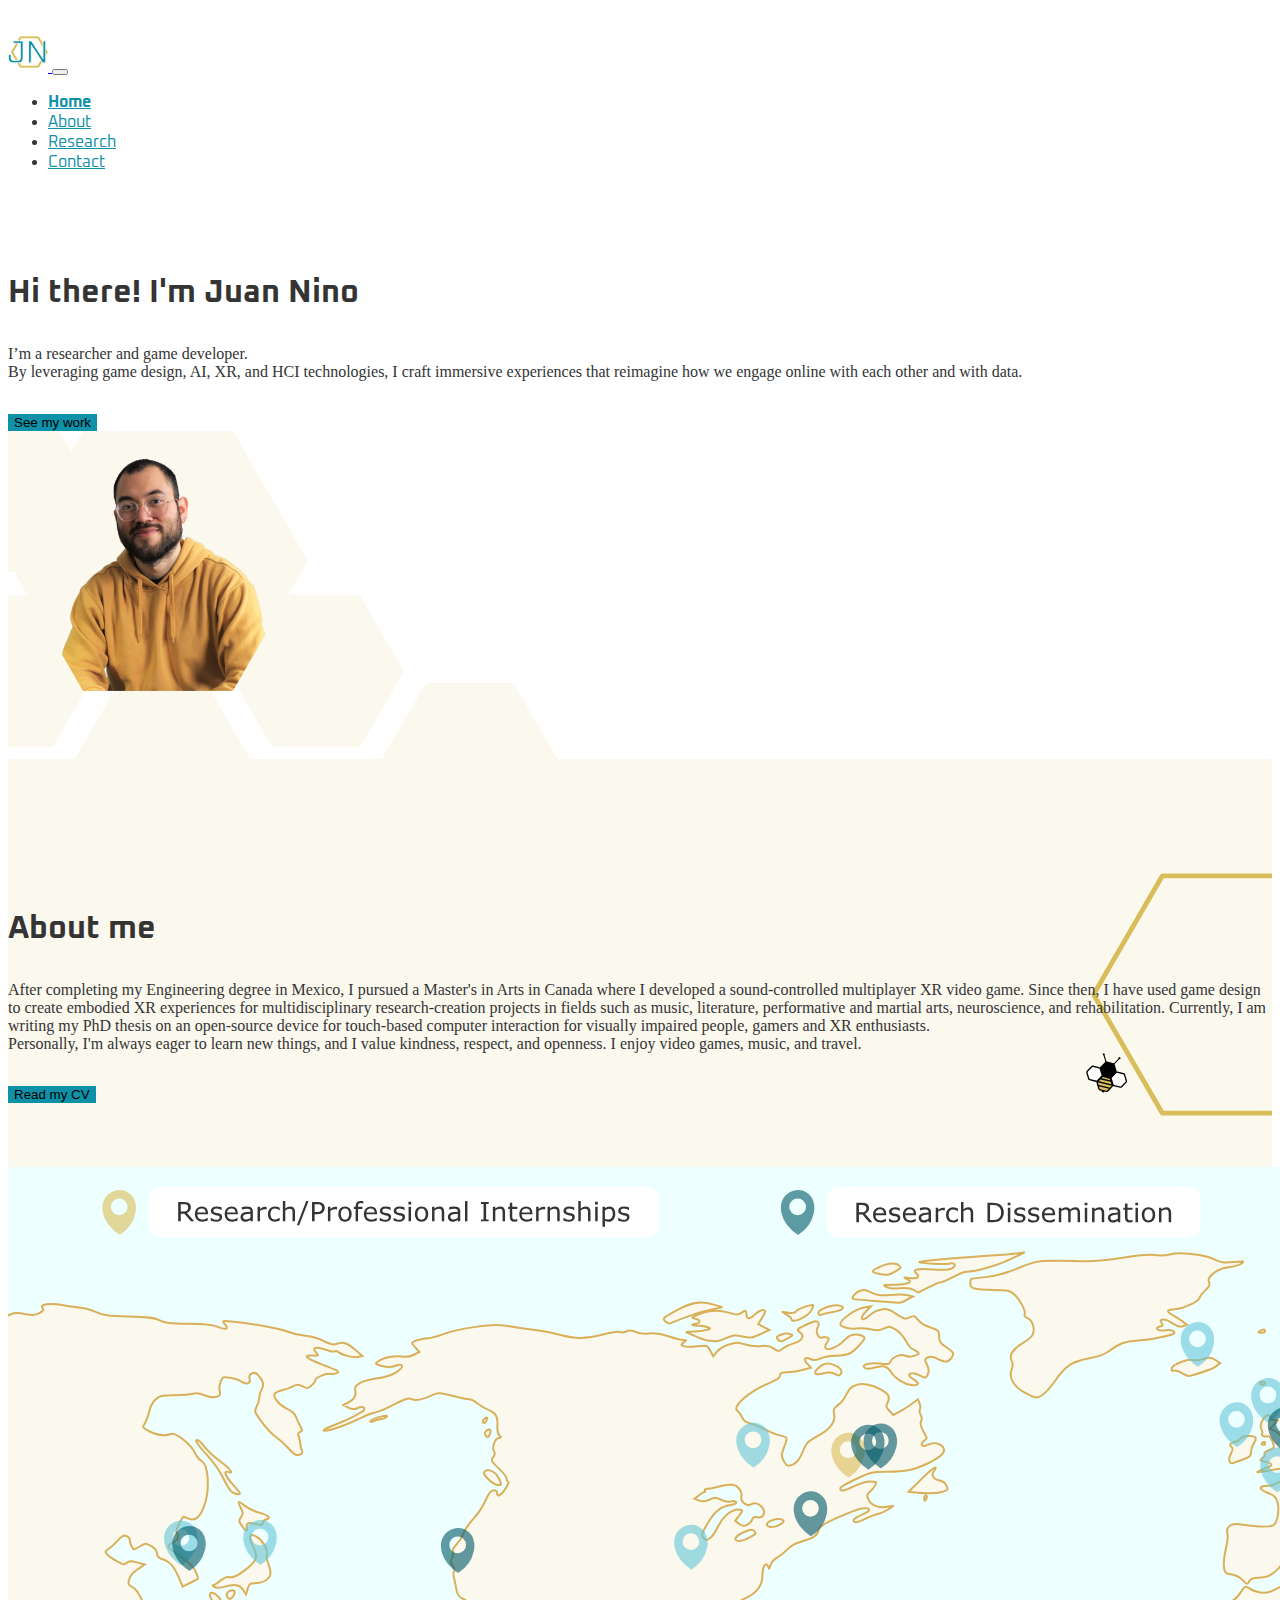
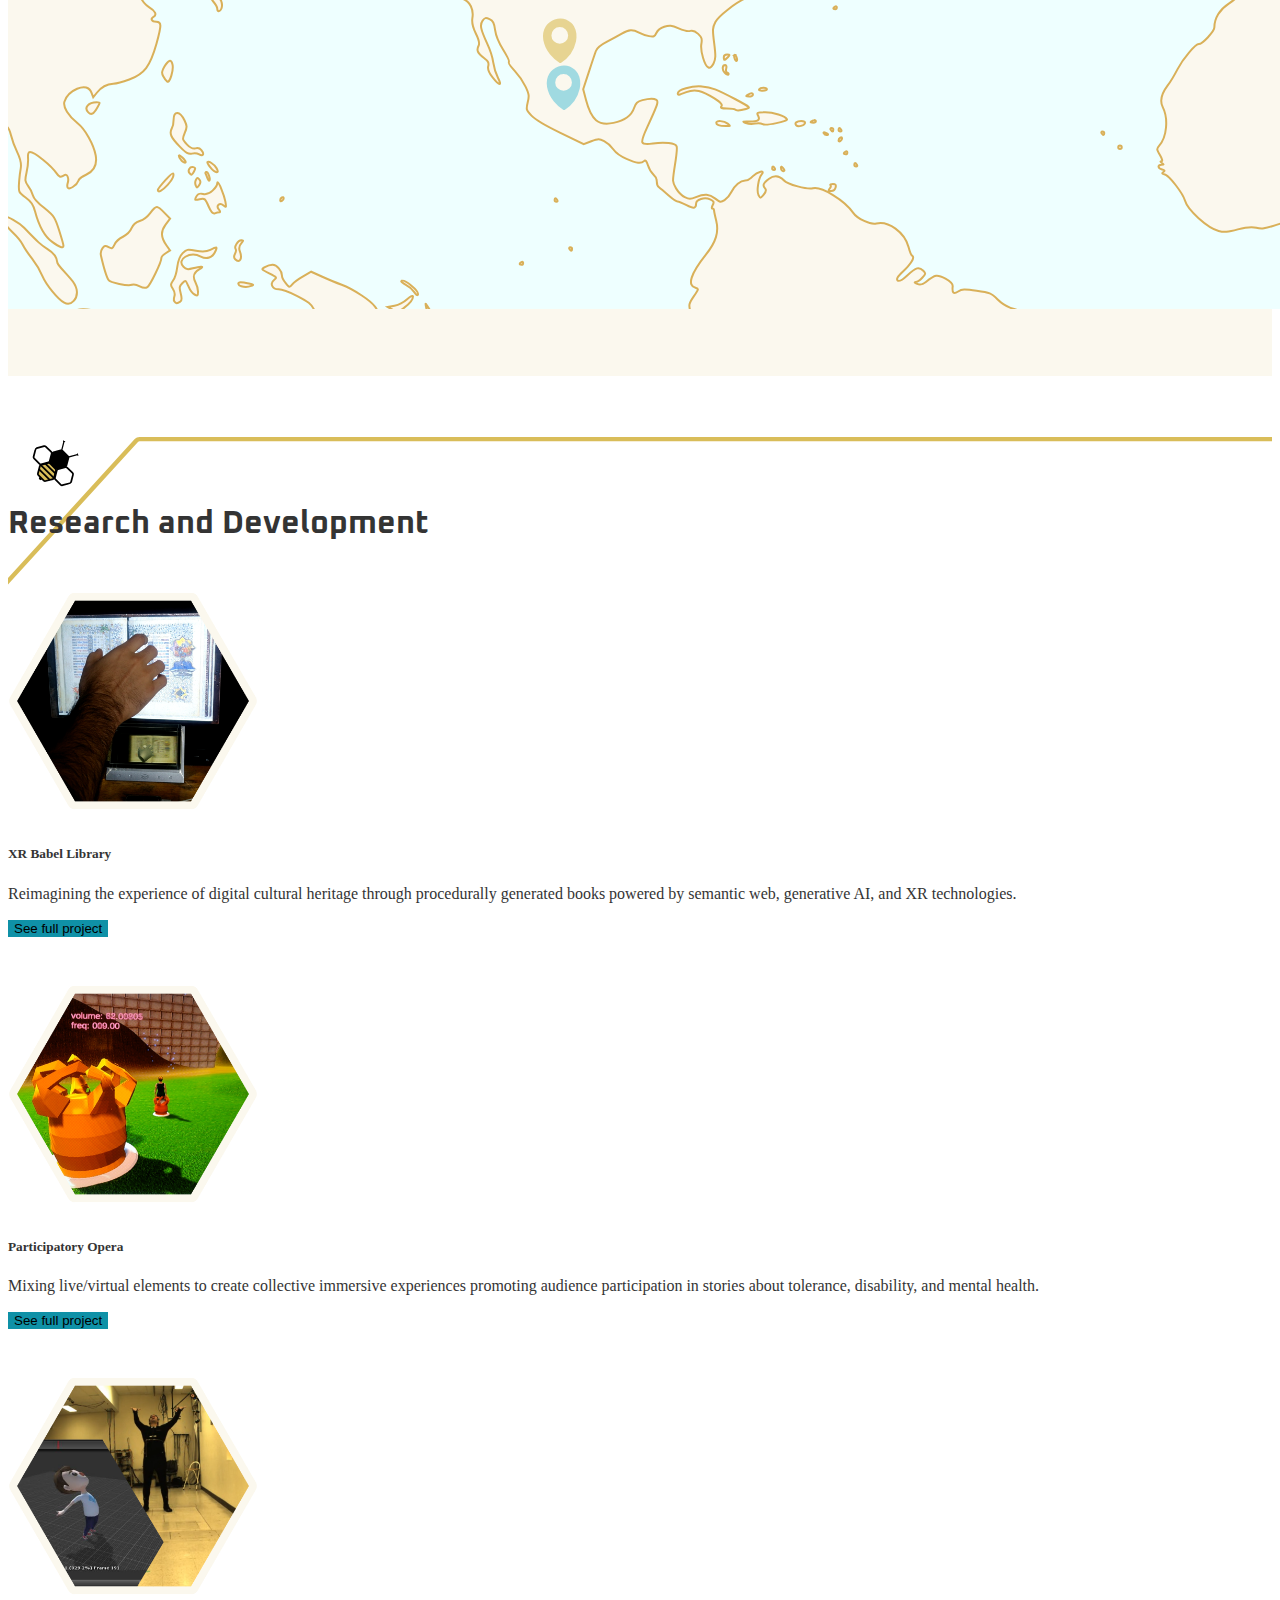
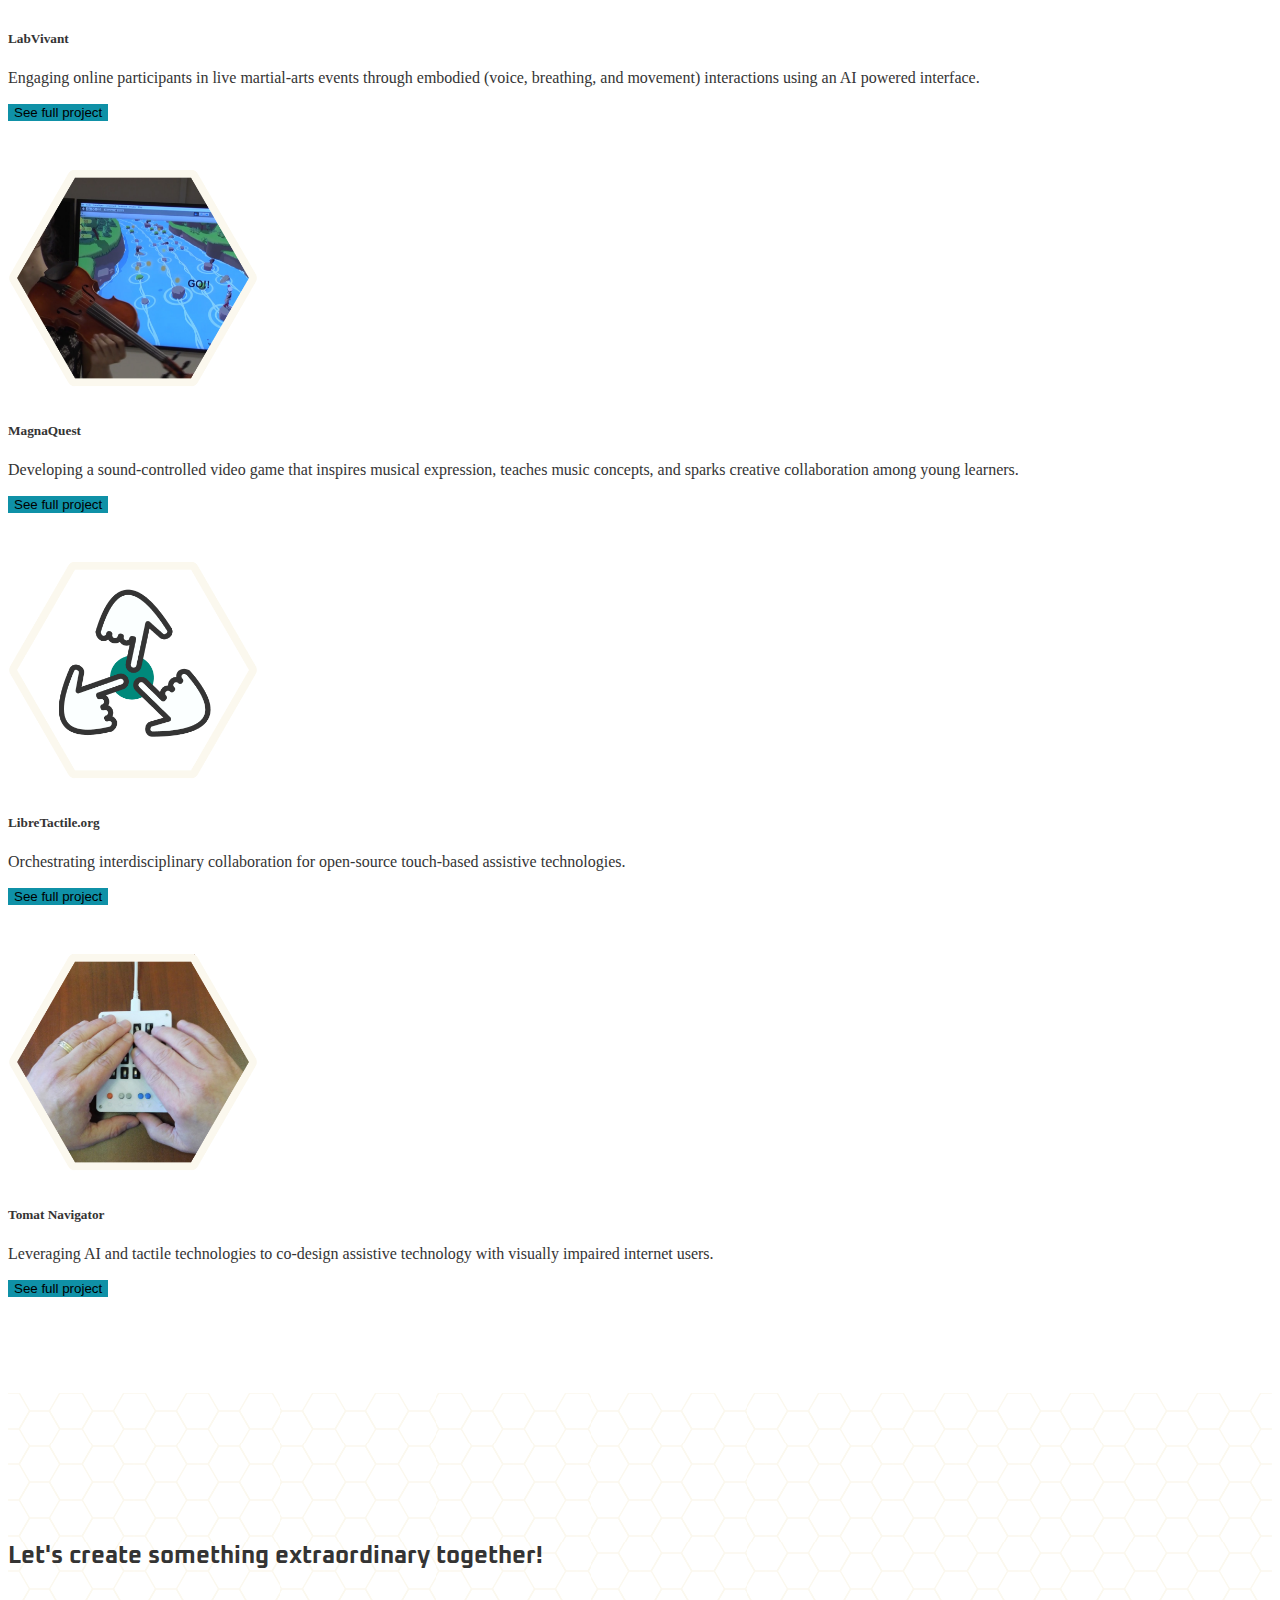
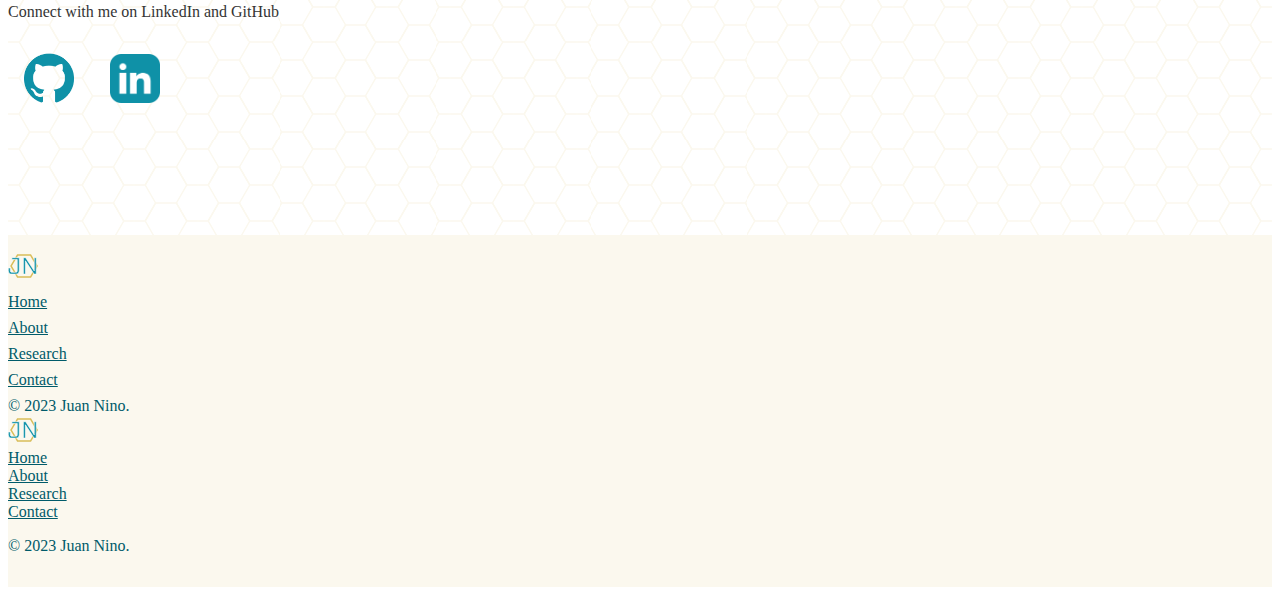
==== index.html @ eb9e12c2 "portfolio update" ====
<!DOCTYPE html>
<html lang="en">
  <head>
    <meta charset="utf-8" />
    <meta name="viewport" content="width=device-width, initial-scale=1" />
    <title>Portfolio - Juan Nino</title>
    <link
      href="https://cdn.jsdelivr.net/npm/bootstrap@5.3.0-alpha1/dist/css/bootstrap.min.css"
      rel="stylesheet"
      integrity="sha384-GLhlTQ8iRABdZLl6O3oVMWSktQOp6b7In1Zl3/Jr59b6EGGoI1aFkw7cmDA6j6gD"
      crossorigin="anonymous"
    />
    <link rel="stylesheet" href="css/styles.css" />
    <link rel="preconnect" href="https://fonts.googleapis.com" />
    <link rel="preconnect" href="https://fonts.gstatic.com" crossorigin />
    <link
      href="https://fonts.googleapis.com/css2?family=Oxanium:wght@200;300;400;500;700&display=swap"
      rel="stylesheet"
    />
    <meta name="author" content="Juan Nino" />
    <meta name="designer" content="Juan Nino" />
    <meta property="og:title" content="Portfolio - Juan Nino" />
    <meta property="og:description" content="Welcome to my Portfolio." />
    <!--  UNcomment here and add urls for og properties -->
    <meta property="og:url" content="https://www.juannino.dev/index.html" />
    <meta property="og:image" content="https://www.juannino.dev/Icon-192.png" />
    <!-- Favicon -->
    <link rel="icon" type="image/png" href="favicon.png" />
    <meta name="description" content="Juan Nino logo." />
  </head>
  <body>
    <script src="script.js"></script>
    <a href="#welcome" class="skip-navigation">Skip to main content</a>
    <div class="container">
      <nav class="navbar navbar-expand-lg bg-body-tertiary">
        <div class="container-fluid">
          <a class="navbar-brand text-center" href="index.html">
            <img
              src="img/JN-logo.svg"
              alt="Logo"
              width="40rem"
              class="d-inline-block align-text-middle"
            />
          </a>
          <button
            class="navbar-toggler"
            type="button"
            data-bs-toggle="collapse"
            data-bs-target="#navbarNav"
            aria-controls="navbarNav"
            aria-expanded="true"
            aria-label="Toggle navigation"
          >
            <span class="navbar-toggler-icon"></span>
          </button>
          <div
            class="collapse navbar-collapse justify-content-end"
            id="navbarNav"
          >
            <ul class="navbar-nav">
              <li class="nav-item">
                <a class="nav-link active" href="index.html">Home</a>
              </li>
              <li class="nav-item">
                <a class="nav-link" href="#about">About</a>
              </li>
              <li class="nav-item">
                <a class="nav-link" href="#work">Research</a>
              </li>
              <li class="nav-item">
                <a
                  class="nav-link"
                  href="
                #contact"
                  >Contact</a
                >
              </li>
            </ul>
          </div>
        </div>
      </nav>
    </div>

    <!-- Welcome -->
    <section id="welcome">
      <div class="container text-center">
        <div class="row justify-content-center">
          <div class="col-md-6 text-start">
            <div>
              <h1 class="display-6">Hi there! I'm Juan Nino</h1>
              <div class="lead">
                <p>
                  I’m a researcher and game developer. <br />
                  By leveraging game design, AI, XR, and HCI technologies, I
                  craft immersive experiences that reimagine how we engage
                  online with each other and with data.
                </p>
              </div>
              <a href="#work"
                ><button type="button" class="btn btn-primary">
                  See my work
                </button></a
              >
            </div>
          </div>
          <div class="col-md-4 align-self-center">
            <img src="img/profile.png" alt="Photo of Juan" width="300rem" />
          </div>
        </div>
      </div>
    </section>
    <!--End of Welcome-->

    <!-- About -->
    <section id="about">
      <div id="about2">
        <div class="container text-center">
          <div class="row">
            <div class="col-md-9 text-start">
              <div>
                <h1 class="display-6">About me</h1>
                <p class="lead">
                  After completing my Engineering degree in Mexico, I pursued a
                  Master's in Arts in Canada where I developed a
                  sound-controlled multiplayer XR video game. Since then, I have
                  used game design to create embodied XR experiences for
                  multidisciplinary research-creation projects in fields such as
                  music, literature, performative and martial arts,
                  neuroscience, and rehabilitation. Currently, I am writing my
                  PhD thesis on an open-source device for touch-based computer
                  interaction for visually impaired people, gamers and XR
                  enthusiasts.
                  <br />Personally, I'm always eager to learn new things, and I
                  value kindness, respect, and openness. I enjoy video games,
                  music, and travel.
                </p>
              </div>
              <a href="JuanNinoCV.pdf" target="_blank"
                ><button type="button" class="btn btn-primary">
                  Read my CV
                </button></a
              >
            </div>
          </div>
        </div>
      </div>
      <div class="container">
        <div class="row justify-content-center">
          <!-- <object type="image/svg+xml" data="/img/map_line.svg"></object> -->
          <object type="image/svg+xml" data="/img/map_line.svg"></object>
        </div>
      </div>
    </section>
    <!--End of About-->

    <!-- Work -->
    <section id="work">
      <div class="container text-center">
        <div class="row justify-content-center">
          <div class="col-md-9 text-center">
            <div>
              <h1 class="display-6">Research and Development</h1>
            </div>
          </div>
        </div>
        <div class="row justify-content-center">
          <div class="col-sm-6">
            <div>
              <div class="card border-0 shadow-none text-center">
                <div class="card-body">
                  <a href="babel.html"
                    ><img
                      src="img/BabelCard.png"
                      alt="Project XR Babel Library"
                      width="250rem"
                  /></a>
                  <h5 class="card-title">XR Babel Library</h5>
                  <p class="card-text">
                    Reimagining the experience of digital cultural heritage
                    through procedurally generated books powered by semantic
                    web, generative AI, and XR technologies.
                  </p>
                  <a href="babel.html"
                    ><button type="button" class="btn btn-primary">
                      See full project
                    </button></a
                  >
                </div>
              </div>
            </div>
          </div>

          <div class="col-sm-6">
            <div>
              <div class="card border-0 shadow-none text-center">
                <div class="card-body">
                  <a href="opera.html"
                    ><img
                      src="img/ParticipatoryOperaCard.png"
                      alt="Participatory Opera Project"
                      width="250rem"
                  /></a>
                  <h5 class="card-title">Participatory Opera</h5>
                  <p class="card-text">
                    Mixing live/virtual elements to create collective immersive
                    experiences promoting audience participation in stories
                    about tolerance, disability, and mental health.
                  </p>
                  <a href="opera.html"
                    ><button type="button" class="btn btn-primary">
                      See full project
                    </button></a
                  >
                </div>
              </div>
            </div>
          </div>
          <div class="col-sm-6">
            <div>
              <div class="card border-0 shadow-none text-center">
                <div class="card-body">
                  <a href="labvivant.html"
                    ><img
                      src="img/LabVivantCard.png"
                      alt="Lab Vivant Project"
                      width="250rem"
                  /></a>
                  <h5 class="card-title">LabVivant</h5>
                  <p class="card-text">
                    Engaging online participants in live martial-arts events
                    through embodied (voice, breathing, and movement)
                    interactions using an AI powered interface.
                  </p>
                  <a href="labvivant.html"
                    ><button type="button" class="btn btn-primary">
                      See full project
                    </button></a
                  >
                </div>
              </div>
            </div>
          </div>
          <div class="col-sm-6">
            <div>
              <div class="card border-0 shadow-none text-center">
                <div class="card-body">
                  <a href="magnaquest.html"
                    ><img
                      src="img/MagnaQuestCard.png"
                      alt="MagnaQuest project"
                      width="250rem"
                  /></a>
                  <h5 class="card-title">MagnaQuest</h5>
                  <p class="card-text">
                    Developing a sound-controlled video game that inspires
                    musical expression, teaches music concepts, and sparks
                    creative collaboration among young learners.
                  </p>
                  <a href="magnaquest.html"
                    ><button type="button" class="btn btn-primary">
                      See full project
                    </button></a
                  >
                </div>
              </div>
            </div>
          </div>

          <div class="col-sm-6">
            <div>
              <div class="card border-0 shadow-none text-center">
                <div class="card-body">
                  <a href="libretactile.html"
                    ><img
                      src="img/LibreTactileCard.png"
                      alt="Logo of LibreTactile"
                      width="250rem"
                  /></a>
                  <h5 class="card-title">LibreTactile.org</h5>
                  <p class="card-text">
                    Orchestrating interdisciplinary collaboration for
                    open-source touch-based assistive technologies.
                  </p>
                  <a href="libretactile.html"
                    ><button type="button" class="btn btn-primary">
                      See full project
                    </button></a
                  >
                </div>
              </div>
            </div>
          </div>
          <div class="col-sm-6">
            <div>
              <div class="card border-0 shadow-none text-center">
                <div class="card-body">
                  <a href="tomat.html"
                    ><img
                      src="img/TomatNavigatorCard.png"
                      alt="Photo of a visually impaired person using the Tomat Navigator"
                      width="250rem"
                  /></a>
                  <h5 class="card-title">Tomat Navigator</h5>
                  <p class="card-text">
                    Leveraging AI and tactile technologies to co-design
                    assistive technology with visually impaired internet users.
                  </p>
                  <a href="tomat.html"
                    ><button type="button" class="btn btn-primary">
                      See full project
                    </button></a
                  >
                </div>
              </div>
            </div>
          </div>
        </div>
      </div>
    </section>
    <!--End of Work-->

    <!-- Contact -->
    <section id="contact">
      <div class="container">
        <div class="row justify-content-center">
          <div class="col-md-8 text-center">
            <div>
              <h2 class="display-6">
                Let's create something extraordinary together!
              </h2>
              <p class="lead">Connect with me on LinkedIn and GitHub</p>
              <a href="https://github.com/nino-juan" target="_blank"
                ><img src="img/github.png" alt="Logo GitHub" width="50rem"
              /></a>
              <a href="https://www.linkedin.com/in/nino-juan/" target="_blank"
                ><img src="img/linkedin.png" alt="Logo LinkedIn" width="50rem"
              /></a>
            </div>
          </div>
        </div>
      </div>
    </section>
    <!--End of Contact-->

    <!--Footer-->
    <section id="footer">
      <div class="container text-center d-none d-lg-block">
        <div class="row justify-content-center">
          <div class="col-3">
            <a class="footer-brand" href="index.html">
              <img src="img/JN-logo.svg" alt="Logo Juan Nino" width="30rem" />
            </a>
          </div>
          <div class="col-1 footer-alignment">
            <div><a class="footer-link" href="index.html">Home</a></div>
          </div>
          <div class="col-1 footer-alignment">
            <div><a class="footer-link" href="#about">About</a></div>
          </div>
          <div class="col-1 footer-alignment">
            <div>
              <a class="footer-link" href="#work">Research</a>
            </div>
          </div>
          <div class="col-1 footer-alignment">
            <div>
              <a class="footer-link" href="#contact">Contact</a>
            </div>
          </div>
          <div class="col-3 footer-alignment">
            <div>&copy; 2023 Juan Nino.</div>
          </div>
        </div>
      </div>
      <div class="container text-center d-lg-none">
        <div class="row">
          <div class="col">
            <a class="footer-brand" href="index.html">
              <img src="img/JN-logo.svg" alt="Logo Juan Nino" width="30rem" />
            </a>
          </div>
          <div class="col">
            <a class="footer-link" href="index.html">Home</a><br />
            <a class="footer-link" href="#about">About</a><br />
            <a class="footer-link" href="#work">Research</a><br />
            <a class="footer-link" href="#contact"> Contact</a>
          </div>
          <div class="col">
            <div>
              <p>&copy; 2023 Juan Nino.</p>
            </div>
          </div>
        </div>
      </div>
    </section>
    <!--End of Footer-->

    <script
      src="https://cdn.jsdelivr.net/npm/bootstrap@5.3.0-alpha1/dist/js/bootstrap.bundle.min.js"
      integrity="sha384-w76AqPfDkMBDXo30jS1Sgez6pr3x5MlQ1ZAGC+nuZB+EYdgRZgiwxhTBTkF7CXvN"
      crossorigin="anonymous"
    ></script>
  </body>
</html>
---- css/styles.css ----
body {
  color: var(--grayDark);
  background-color: #ffffff;
  font-family: roboto;
}

.display-6 {
  font-family: "Oxanium", cursive;
}

h4 {
  font-size: 1rem;
}

:root {
  --primary: #0f91a7;
  --primaryDark: #005b6a;
  --primaryLight: #65c8d9;
  --primaryExtraLight: #eeffff;
  --secondary: #d9bd59;
  --secondaryDark: #b28b00;
  --secondaryLight: #e0cc83;
  --secondaryExtraLight: #fbf8ee;
  --accents: #ffffff;
  --gray: #454545;
  --grayDark: #343434;
  --grayLight: #757575;
}

.skip-navigation {
  position: absolute;
  left: -10000px;
  top: auto;
  width: 1px;
  height: 1px;
  overflow: hidden;
}

.skip-navigation:focus {
  position: static;
  width: auto;
  height: auto;
  overflow: visible;
}

.bg-body-tertiary {
  background-color: #ffffff !important;
}

/* Nav Bar */

.navbar {
  margin-top: 2rem;
}
.nav-link {
  color: var(--primary);
  font-family: "Oxanium", cursive;
}

.navbar-nav .nav-link.active {
  color: var(--primary);
  font-weight: bold;
  font-family: "Oxanium", cursive;
}

.nav-link:focus,
.nav-link:hover {
  color: var(--primary);
  font-weight: bold;
  font-family: "Oxanium", cursive;
}

.navbar button.navbar-toggler.collapsed span.navbar-toggler-icon {
  background-image: url("data:image/svg+xml;charset=utf8,%3Csvg viewBox='0 0 32 32' xmlns='http://www.w3.org/2000/svg'%3E%3Cpath stroke='rgba(217, 189,89, 1)' stroke-width='3' stroke-linecap='round' stroke-miterlimit='10' d='M4 8h24M4 16h24M4 24h24'/%3E%3C/svg%3E");
}

.navbar button.navbar-toggler span.navbar-toggler-icon {
  background-image: url("data:image/svg+xml;charset=utf8,%3Csvg viewBox='0 0 32 32' xmlns='http://www.w3.org/2000/svg'%3E%3Cpath stroke='rgba(217, 189, 89, 1)' stroke-width='3' stroke-linecap='round' stroke-miterlimit='10' d='M4 8h24M4 16h24M4 24h24'/%3E%3C/svg%3E");
}

.navbar button.navbar-toggler {
  color: var(--secondary);
}

.btn-primary {
  background-color: var(--primary);
  border: var(--primary);
}

.btn-primary:hover {
  background-color: var(--primaryDark);
}

.btn-check:checked + .btn,
.btn.active,
.btn.show,
.btn:first-child:active,
:not(.btn-check) + .btn:active {
  background-color: var(--primary);
}

/* Welcome */

#welcome {
  background: url(../img/main.svg) no-repeat;
  background-position: center bottom;
  background-size: 100%;
  padding-top: 4rem;
  padding-bottom: 4rem;
}

#welcome p {
  margin-top: 2rem;
  margin-bottom: 2rem;
}

/* About */

#about {
  background-color: var(--secondaryExtraLight);
  padding-top: 4rem;
  padding-bottom: 4rem;
}

#about p {
  margin-top: 2rem;
  margin-bottom: 2rem;
}

#about2 {
  background: url(../img/about.svg) no-repeat;
  background-position: center right;
  background-size: 15%;
  padding-top: 4rem;
  padding-bottom: 4rem;
}

/* Toolkit */

.card {
  background-color: transparent;
}

/* Work */

#work {
  background: url(../img/work-bee.svg) no-repeat;
  background-position: top center;
  background-size: 100%;
  padding-top: 4rem;
  padding-bottom: 4rem;
}

#work h1 {
  margin-top: 4rem;
  margin-bottom: 2rem;
}

#work h5 {
  margin-top: 1rem;
}

#work .card {
  margin-bottom: 2rem;
}

/* Contact */

#contact {
  background: url(../img/connect.svg) repeat;
  background-size: 5%;
  padding-bottom: 8rem;
  padding-top: 8rem;
}

#contact p {
  margin-top: 2rem;
  margin-bottom: 2rem;
}

#contact img {
  margin-right: 1rem;
  margin-left: 1rem;
}

/* Footer */

#footer {
  background-color: var(--secondaryExtraLight);
  padding-top: 1rem;
  padding-bottom: 1rem;
  color: var(--primaryDark);
}

.footer-brand {
  color: var(--primaryDark);
  text-decoration: none;
}
.footer-link {
  color: var(--primaryDark);
}

.footer-link:hover {
  color: var(--primaryDark);
}

.footer-alignment {
  padding-top: 0.5rem;
}

/* Projects */

#intro {
  margin-bottom: 2rem;
}

/* LibreTactile */

#LibreTactile {
  margin-top: 8rem;
  margin-bottom: 4rem;
}

#LibreTactile h1 {
  margin-bottom: 2rem;
}

#LibreTactile h3 {
  margin-bottom: 2rem;
}

#LibreTactile p {
  margin-bottom: 2rem;
}

#results img {
  margin-bottom: 4rem;
}

/* Tomat Navigator */

#tomat {
  margin-top: 8rem;
  margin-bottom: 4rem;
}

#tomatlogo {
  margin-bottom: 2rem;
}

#tomat h3 {
  margin-bottom: 2rem;
}

#tomat p {
  margin-bottom: 2rem;
}

#tomat img {
  margin-bottom: 2rem;
}

/* Babel Library */

#BabelLibrary {
  margin-top: 8rem;
  margin-bottom: 6rem;
}

#BabelLibrary h1 {
  margin-bottom: 2rem;
}

#BabelLibrary h3 {
  margin-bottom: 2rem;
}

#BabelLibrary h4 {
  margin-bottom: 2rem;
}

#BabelLibrary p {
  margin-bottom: 2rem;
}

#BabelLibrary img {
  margin-bottom: 2rem;
}

#BabelLibrary iframe {
  margin-bottom: 2rem;
}

/* Opera */

#opera {
  margin-top: 8rem;
  margin-bottom: 4rem;
}

#opera h1 {
  margin-bottom: 2rem;
}

#opera h3 {
  margin-bottom: 2rem;
}

#opera h4 {
  margin-bottom: 2rem;
}

#opera p {
  margin-bottom: 2rem;
}

#opera img {
  margin-bottom: 2rem;
}

/* LabVivant */

#labvivant {
  margin-top: 8rem;
  margin-bottom: 4rem;
}

#labvivant h1 {
  margin-bottom: 2rem;
}

#labvivant h3 {
  margin-bottom: 2rem;
}

#labvivant h4 {
  margin-bottom: 2rem;
}

#labvivant p {
  margin-bottom: 2rem;
}

#labvivant img {
  margin-bottom: 2rem;
}

#labvivant iframe {
  margin-bottom: 2rem;
}

/* MagnaQuest */

#MagnaQuest {
  margin-top: 8rem;
  margin-bottom: 4rem;
}

#MagnaQuest h1 {
  margin-bottom: 2rem;
}

#MagnaQuest h3 {
  margin-bottom: 2rem;
}

#MagnaQuest h4 {
  margin-bottom: 2rem;
}

#MagnaQuest p {
  margin-bottom: 2rem;
}

#MagnaQuest img {
  margin-bottom: 2rem;
}

#MagnaQuest iframe {
  margin-bottom: 2rem;
}

/* Error Page */

.error-page p {
  margin-bottom: 2rem;
  margin-top: 2rem;
}

/********** Medium devices and up **********/
@media (min-width: 768px) {
}

/********** Small devices **********/
@media (min-width: 576px) and (max-width: 767px) {
}

/********** Extra small devices **********/
@media (max-width: 575px) {
  #about2 {
    background: url(../img/about2.svg) no-repeat;
    background-position: top right;
    background-size: 30%;
    padding-top: 4rem;
    padding-bottom: 4rem;
  }
  #work {
    background: url(../img/work-bee.svg) no-repeat;
    background-position: top left;
    background-size: 200%;
    padding-top: 4rem;
    padding-bottom: 4rem;
  }
}

/********** Super extra small devices **********/
@media (max-width: 450px) {
}
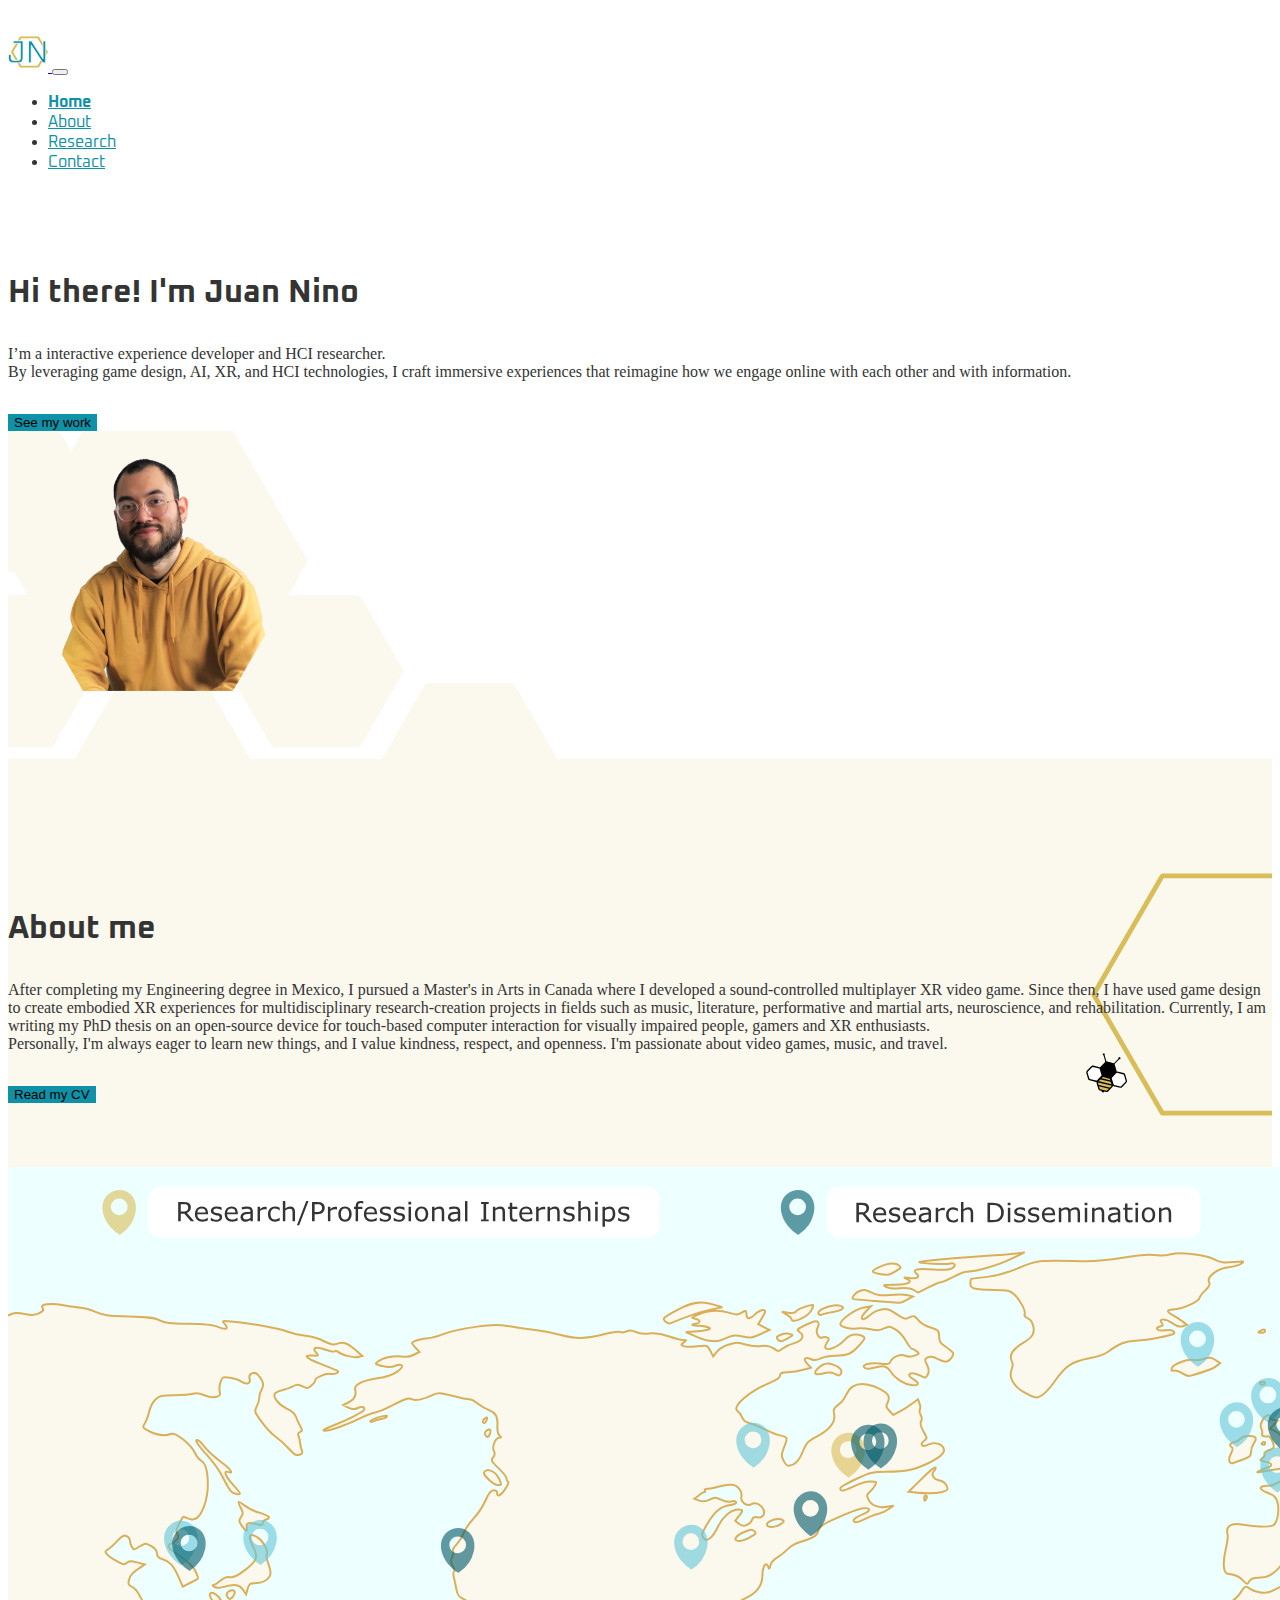
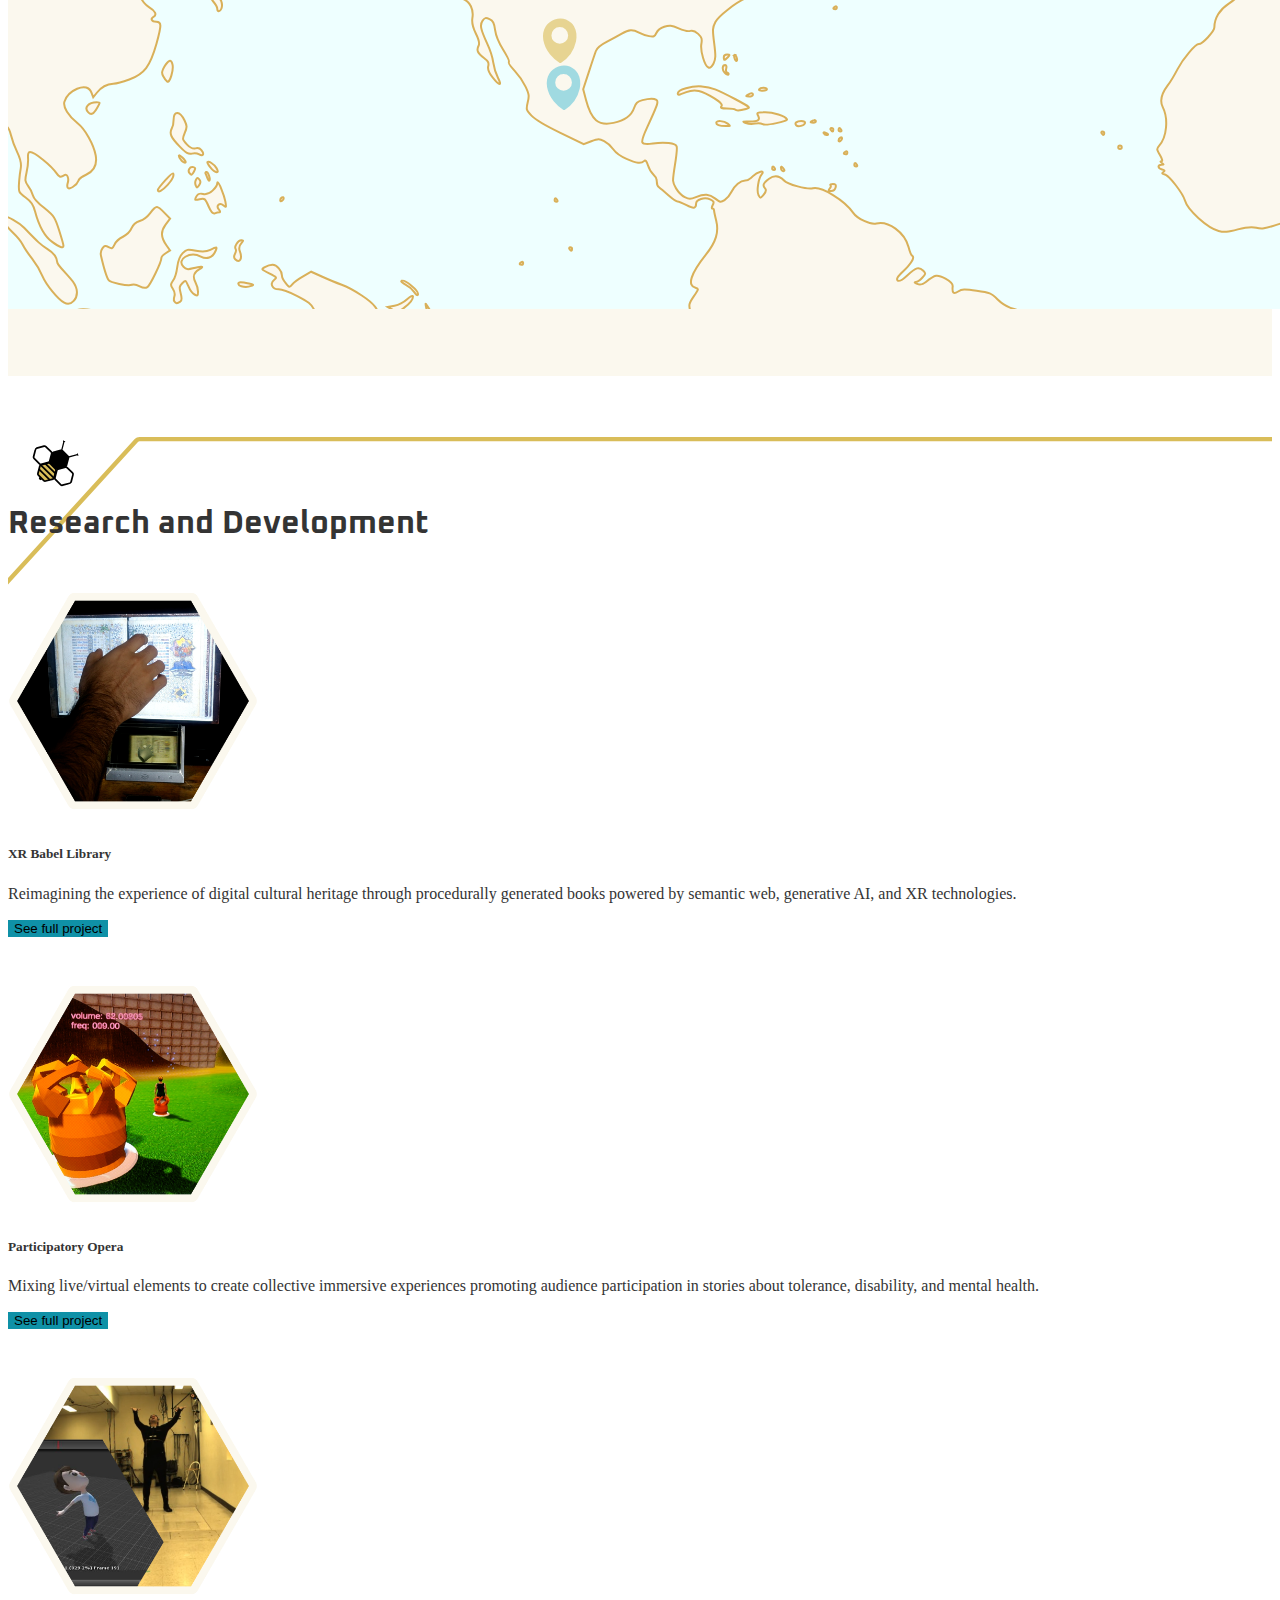
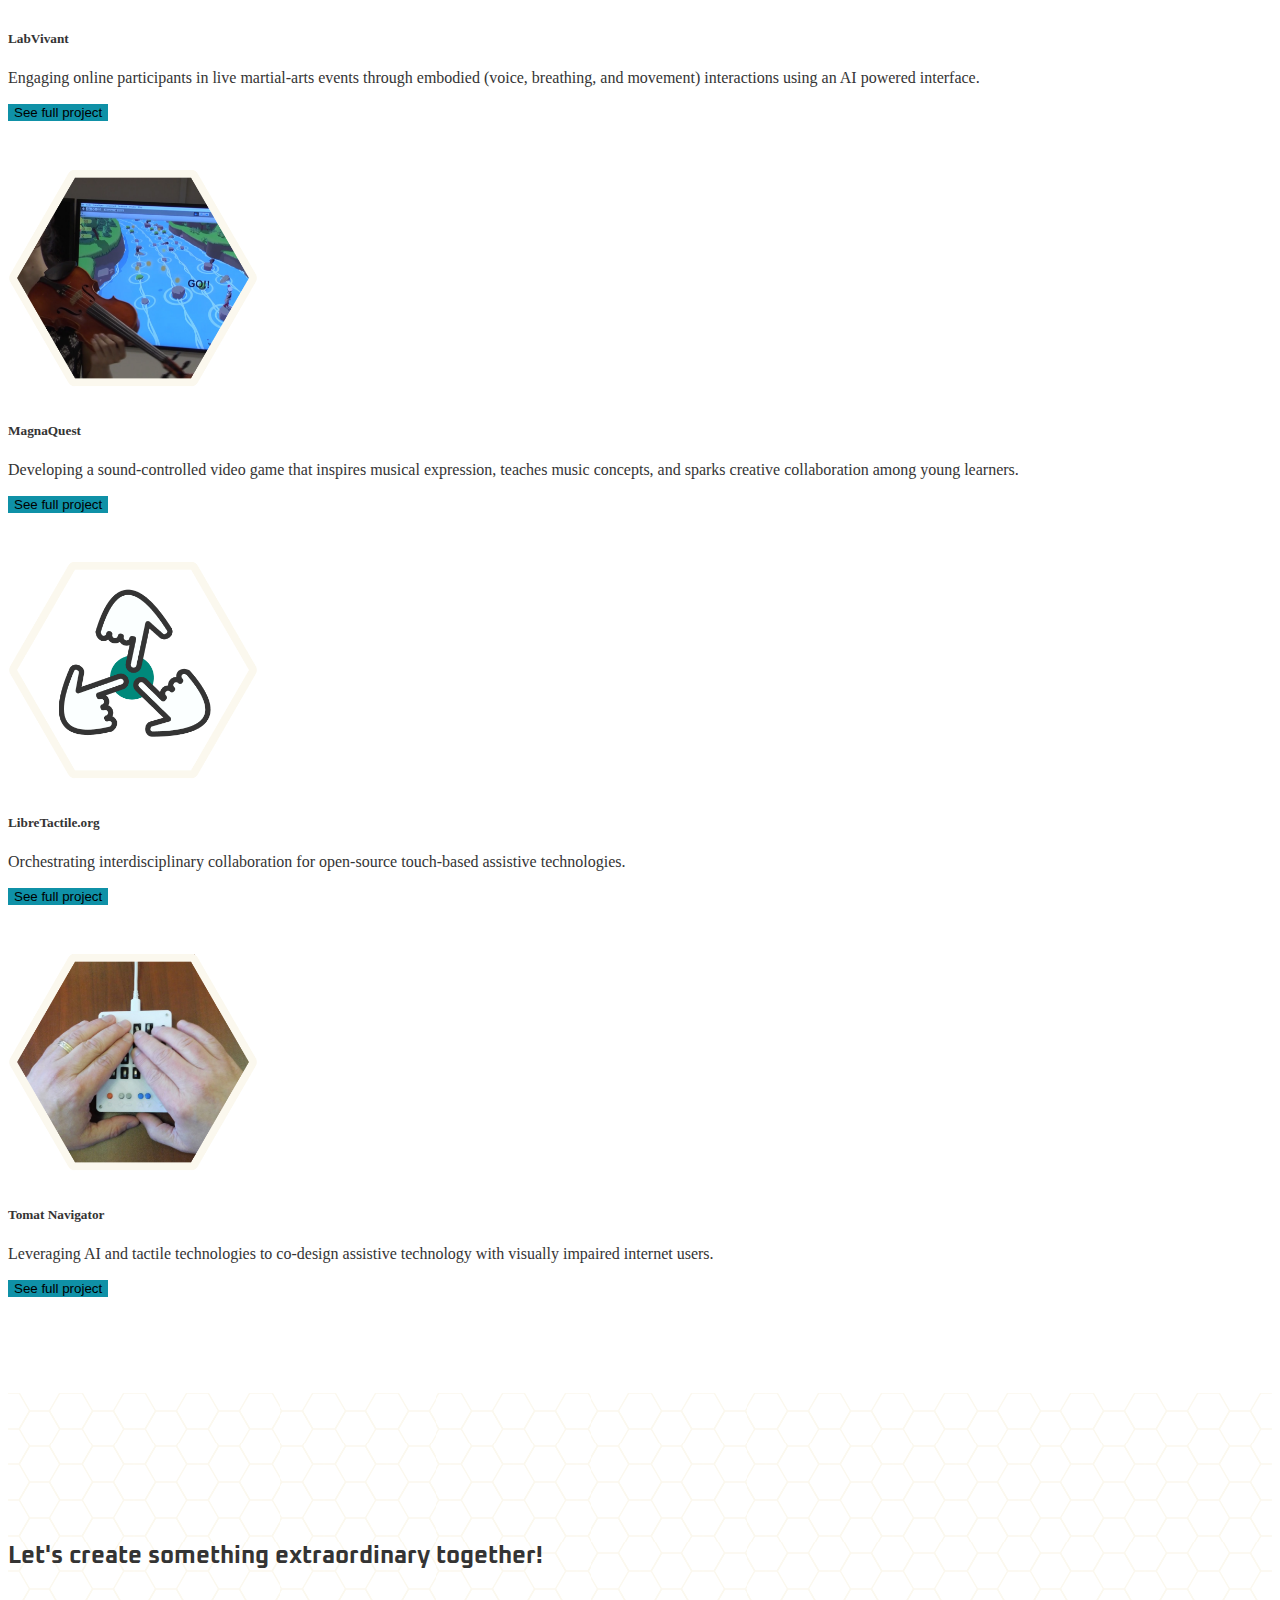
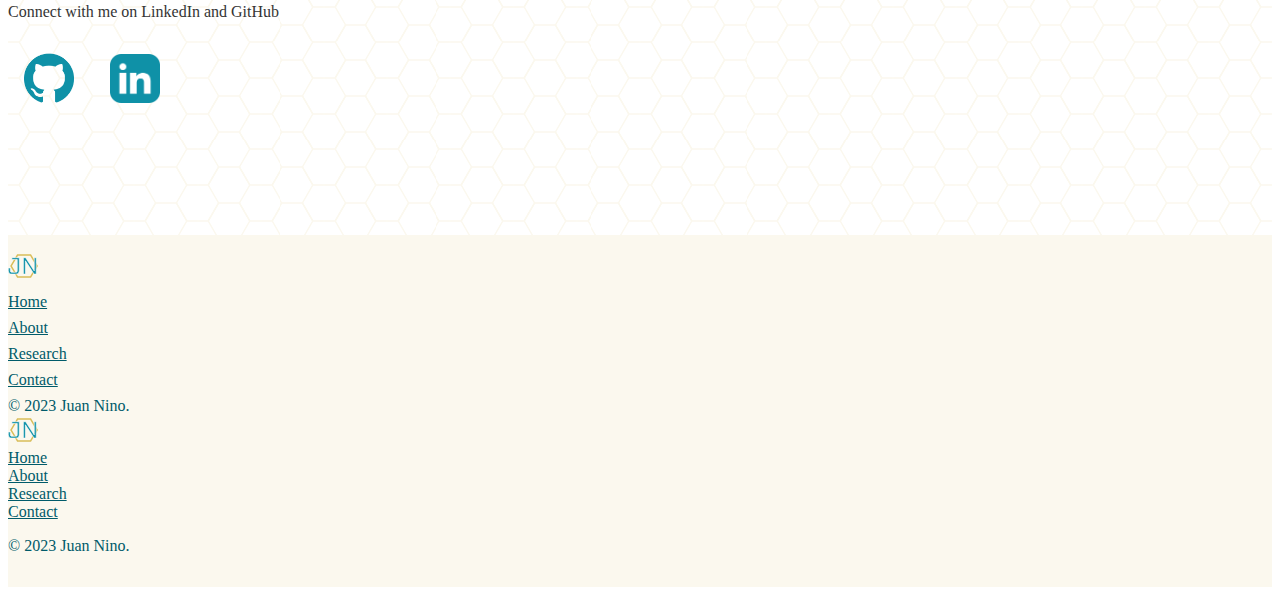
==== commit 093c8041: "Update index.html" ====
--- a/index.html
+++ b/index.html
@@ -26,7 +26,7 @@
     <meta property="og:image" content="https://www.juannino.dev/Icon-192.png" />
     <!-- Favicon -->
     <link rel="icon" type="image/png" href="favicon.png" />
-    <meta name="description" content="Juan Nino logo." />
+    <meta name="description" content="Juan Nino logo" />
   </head>
   <body>
     <script src="script.js"></script>
@@ -90,10 +90,10 @@
               <h1 class="display-6">Hi there! I'm Juan Nino</h1>
               <div class="lead">
                 <p>
-                  I’m a researcher and game developer. <br />
+                  I’m a interactive experience developer and HCI researcher.<br />
                   By leveraging game design, AI, XR, and HCI technologies, I
                   craft immersive experiences that reimagine how we engage
-                  online with each other and with data.
+                  online with each other and with information. 
                 </p>
               </div>
               <a href="#work"
@@ -131,7 +131,7 @@
                   interaction for visually impaired people, gamers and XR
                   enthusiasts.
                   <br />Personally, I'm always eager to learn new things, and I
-                  value kindness, respect, and openness. I enjoy video games,
+                  value kindness, respect, and openness. I'm passionate about video games,
                   music, and travel.
                 </p>
               </div>
--- a/css/styles.css
+++ b/css/styles.css
@@ -1,7 +1,7 @@
 body {
   color: var(--grayDark);
   background-color: #ffffff;
-  font-family: roboto;
+  
 }
 
 .display-6 {
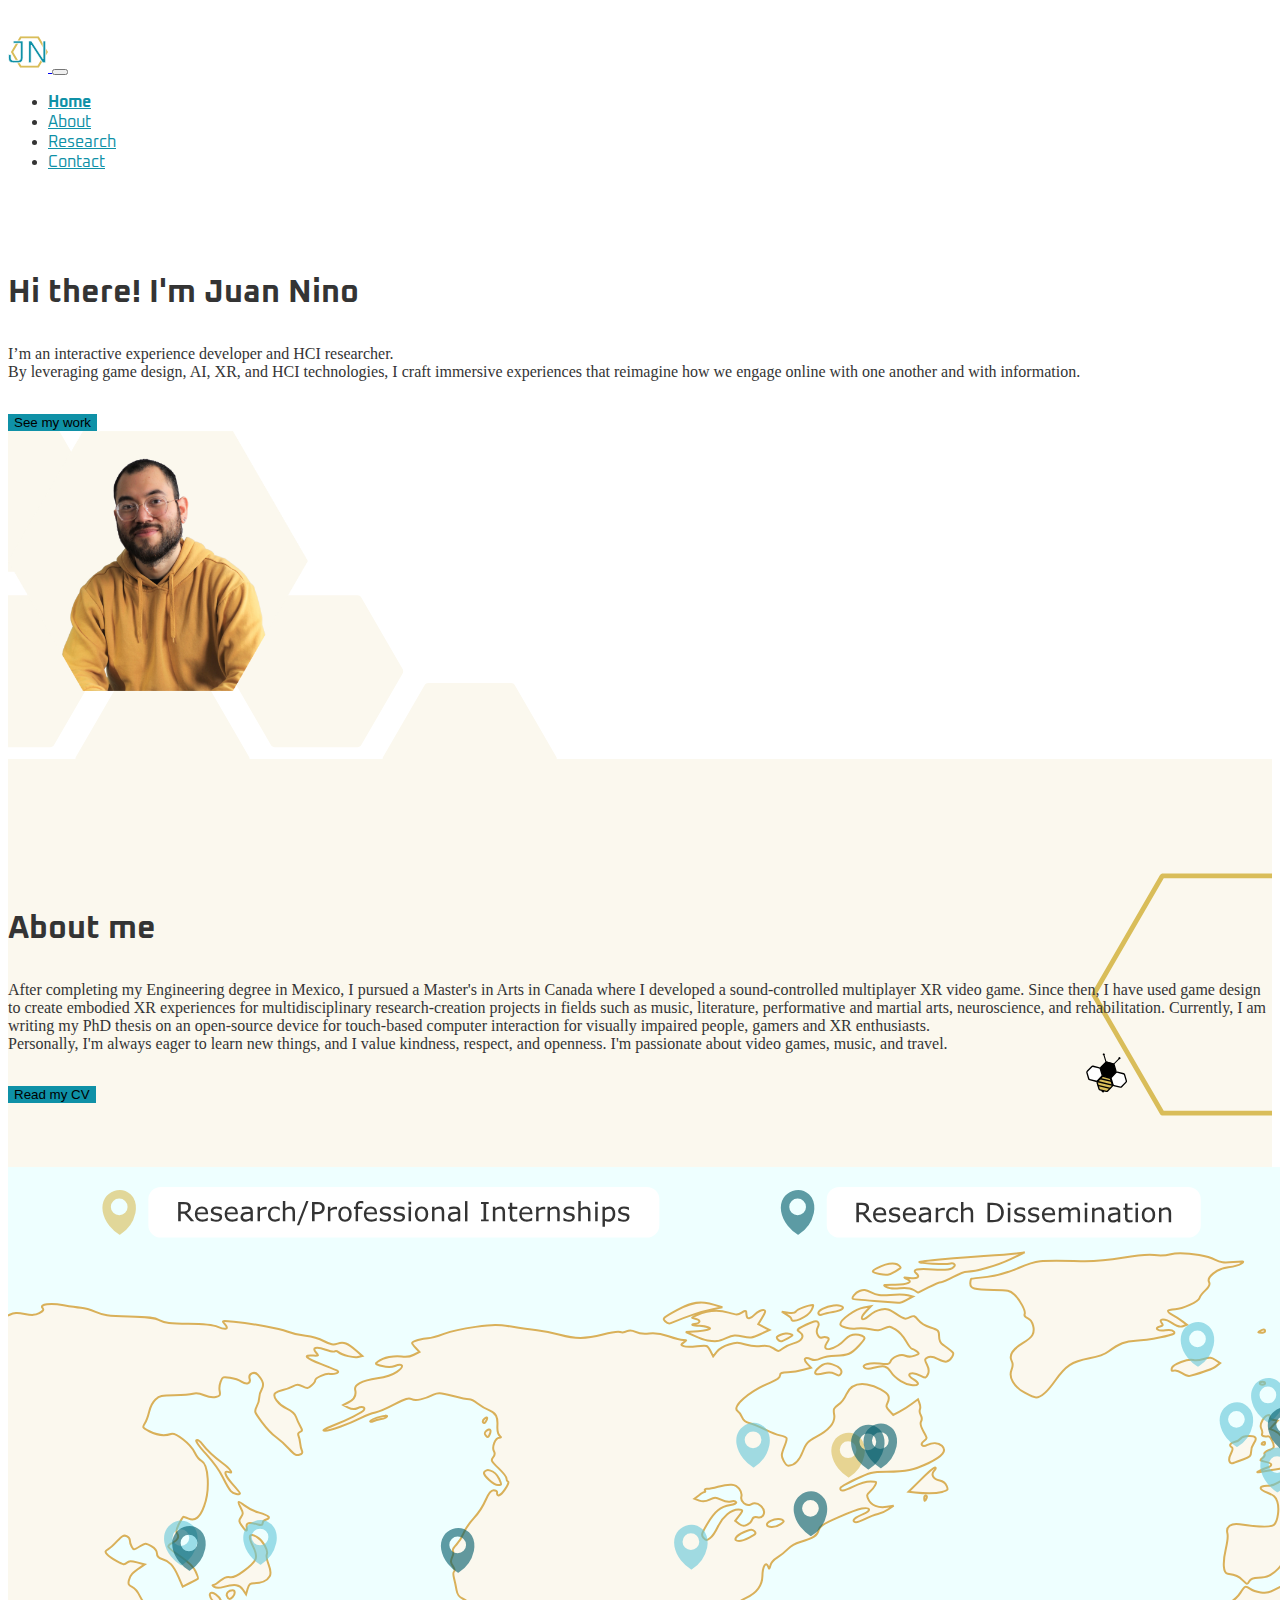
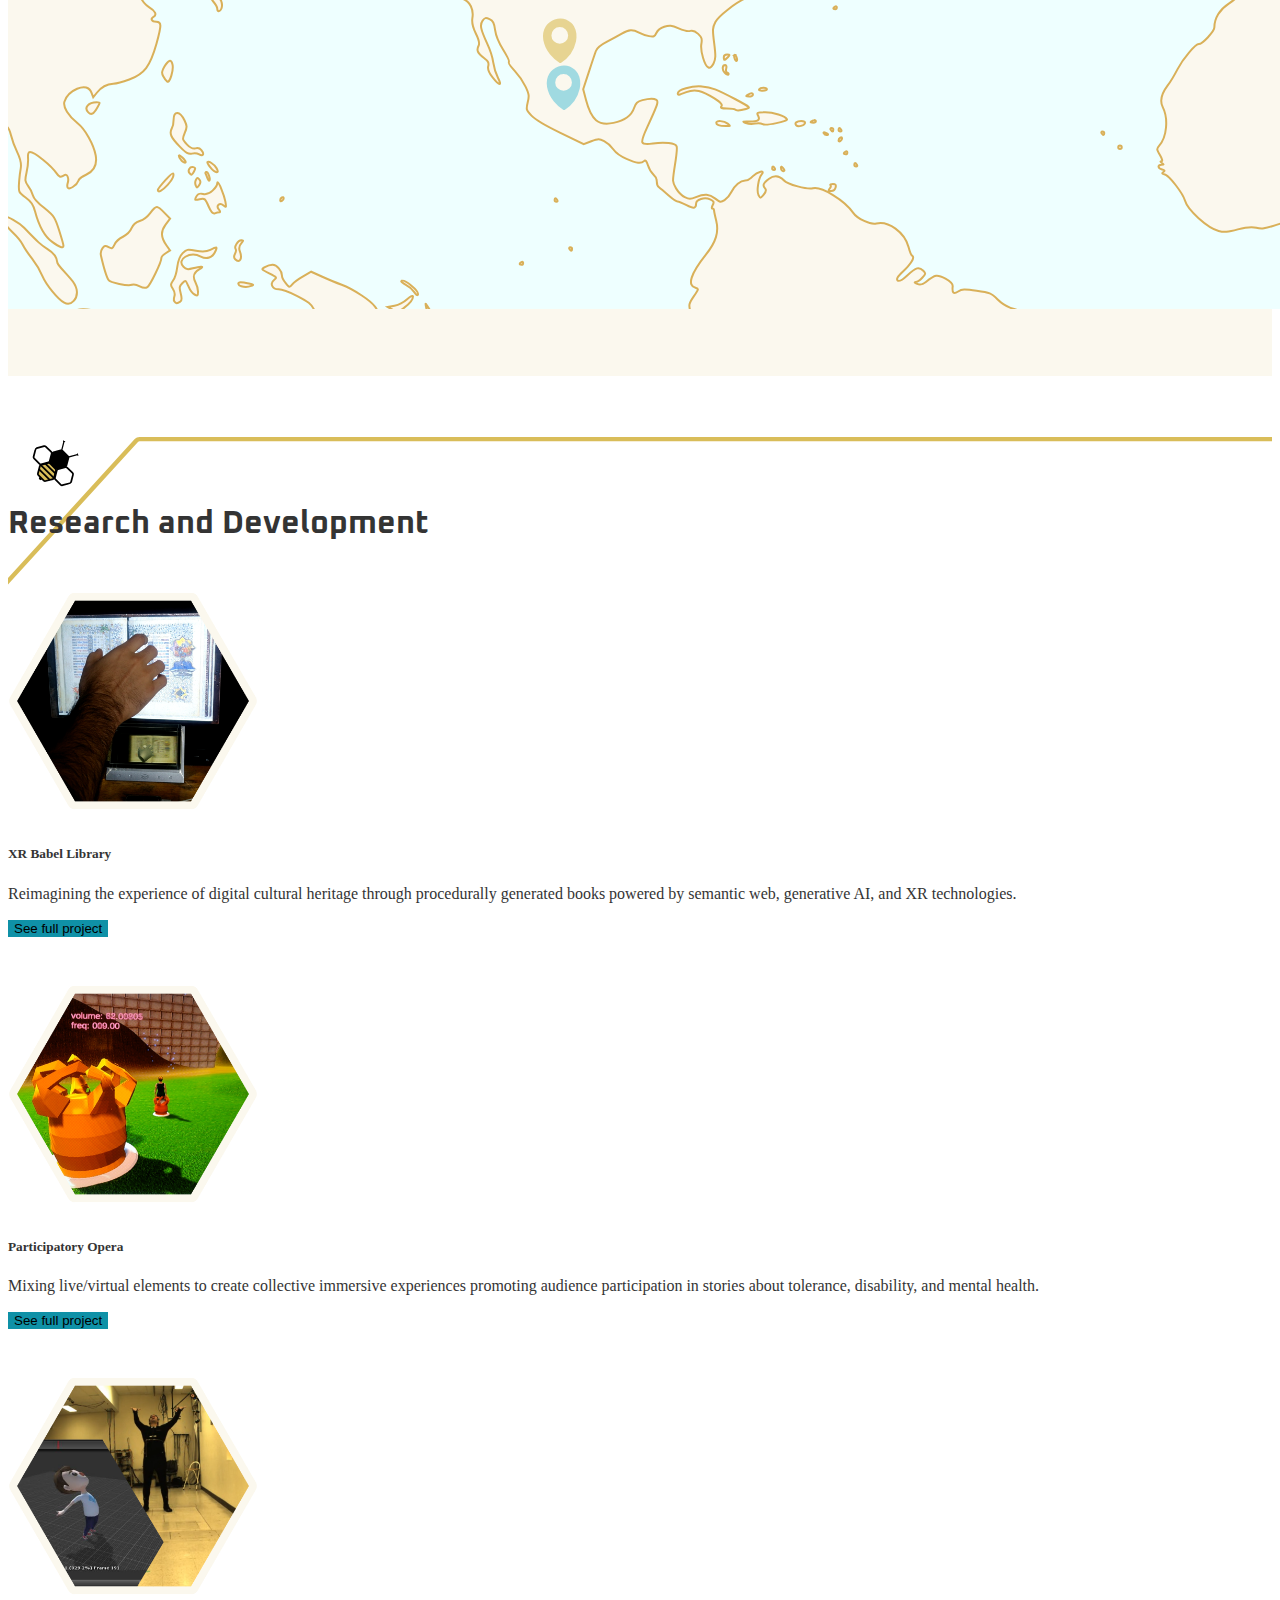
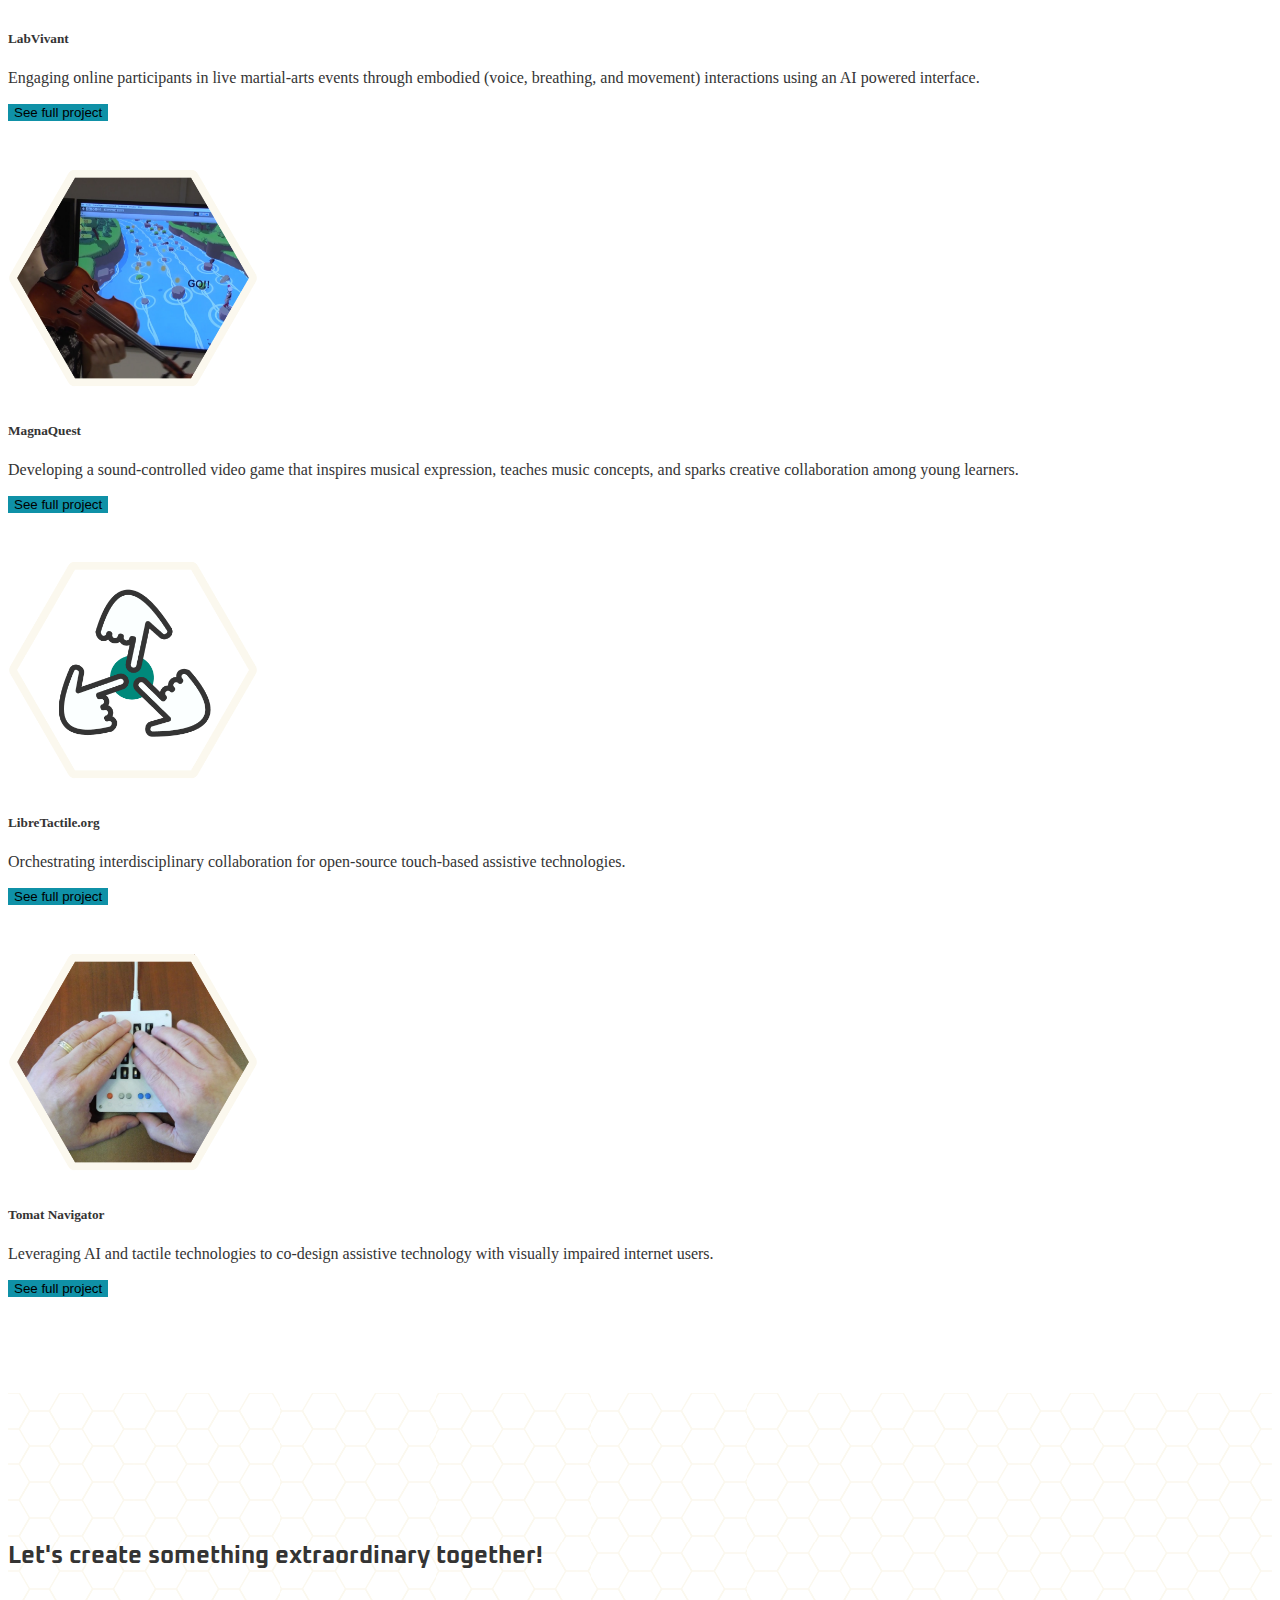
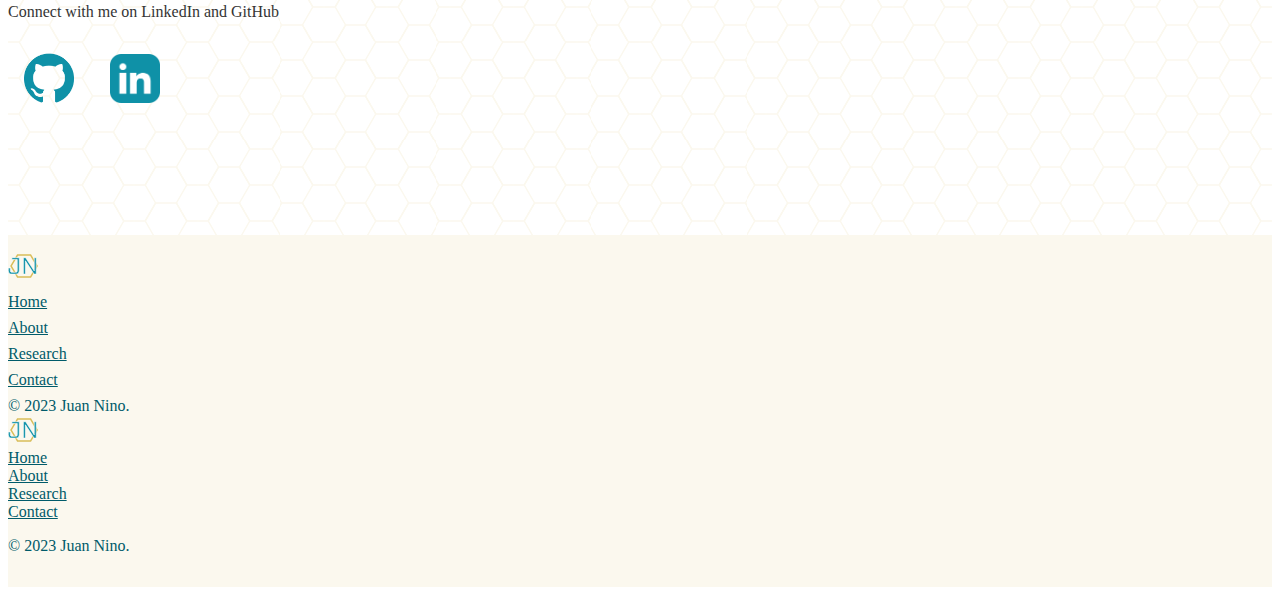
==== commit 6d98c246: "Update index.html" ====
--- a/index.html
+++ b/index.html
@@ -90,10 +90,10 @@
               <h1 class="display-6">Hi there! I'm Juan Nino</h1>
               <div class="lead">
                 <p>
-                  I’m a interactive experience developer and HCI researcher.<br />
+                  I’m an interactive experience developer and HCI researcher.<br />
                   By leveraging game design, AI, XR, and HCI technologies, I
                   craft immersive experiences that reimagine how we engage
-                  online with each other and with information. 
+                  online with one another and with information. 
                 </p>
               </div>
               <a href="#work"
